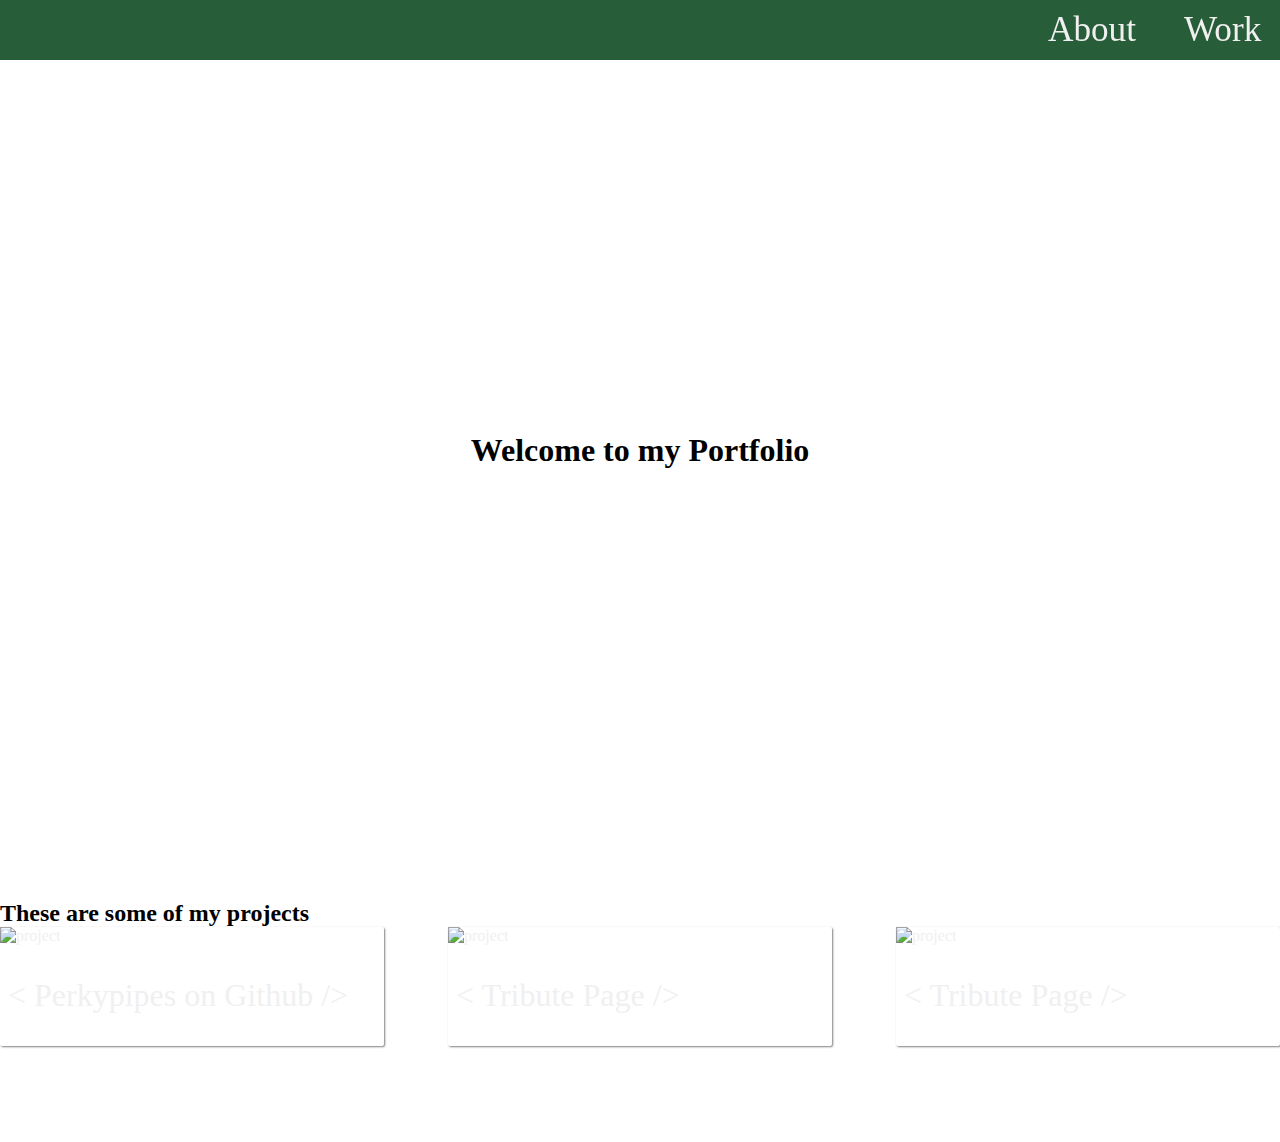
==== index.html @ 0983936a "got all test passing" ====
<!DOCTYPE html>
<html lang="en">
  <head>
    <meta charset="UTF-8" />
    <meta name="viewport" content="width=device-width, initial-scale=1.0" />
    <meta http-equiv="X-UA-Compatible" content="ie=edge" />
    <link
      rel="stylesheet"
      href="https://cdnjs.cloudflare.com/ajax/libs/animate.css/3.7.2/animate.min.css"
    />
    <link href="style.css" rel="stylesheet" />
    <title>Piper's Personal Portfolio</title>
  </head>
  <body>
    <nav id="navbar">
      <ul id="navlist">
        <li>
          <a href="#welcome-section">About</a>
        </li>
        <li>
          <a href="#projects">Work</a>
        </li>
        <li>
          <a href="#contact">Contact</a>
        </li>
      </ul>
    </nav>
    <section id="welcome-section">
      <h1 class="animated zoomInDown">Welcome to my Portfolio</h1>
    </section>
    <section id="projects">
      <h2 class="projects">These are some of my projects</h2>
      <div class="projects-grid">
        <a
          id="profile-link"
          href="https://github.com/perkypipes"
          target="_blank"
          class="project project-tile"
        >
          <img
            class="project-image"
            src="https://avatars3.githubusercontent.com/u/29435356?s=460&v=4"
            alt="project"
          />
          <p class="project-title">
            <span class="code">&lt;</span>
            Perkypipes on Github
            <span class="code">&#47;&gt;</span>
          </p>
        </a>
        <a
          href="https://codepen.io/freeCodeCamp/full/zNqgVx"
          target="_blank"
          class="project project-tile"
        >
          <img
            class="project-image"
            src="https://raw.githubusercontent.com/freeCodeCamp/cdn/master/build/testable-projects-fcc/images/tribute.jpg"
            alt="project"
          />
          <p class="project-title">
            <span class="code">&lt;</span>
            Tribute Page
            <span class="code">&#47;&gt;</span>
          </p>
        </a>
        <a
          href="https://codepen.io/freeCodeCamp/full/zNqgVx"
          target="_blank"
          class="project project-tile"
        >
          <img
            class="project-image"
            src="https://raw.githubusercontent.com/freeCodeCamp/cdn/master/build/testable-projects-fcc/images/tribute.jpg"
            alt="project"
          />
          <p class="project-title">
            <span class="code">&lt;</span>
            Tribute Page
            <span class="code">&#47;&gt;</span>
          </p>
        </a>
      </div>
    </section>
    <section id="contact"></section>
    <script src="https://cdn.freecodecamp.org/testable-projects-fcc/v1/bundle.js"></script>
  </body>
</html>
---- style.css ----
*{
    margin: 0px;
}

nav {
    display: flex;
    justify-content: flex-end;
    position: fixed;
    align-items: center;
    width: 100%;
    height: 60px;
    background-color: #275d38;
}

#navlist {
    display: flex;    
    list-style: none;
    width: 20%;
}

#navlist a {
   display: block;
    font-size: 2.2rem;
    padding: 1.5rem;
}

#navlist a:hover {
    background: #45562d;
}

a {
    text-decoration: none;
    color: #f0f0f0;
}
li {
    font-size:1.75rem;
    color: #fff;
}

#welcome-section {
    width: 100%;
    height: 100vh;
    display: flex;
    align-items: center;
    justify-content: center;
}

.projects-grid {
  display: grid;
  grid-template-columns: repeat(auto-fit, minmax(320px, 1fr));
  grid-gap: 4rem;
  width: 100%;
  max-width: 1280px;
  margin: 0 auto;
  margin-bottom: 6rem;
}

.project {
  background: var(--main-gray);
  box-shadow: 1px 1px 2px rgba(0, 0, 0, 0.5);
  border-radius: 2px;
}

.project-title {
  font-size: 2rem;
  padding: 2rem 0.5rem;
}

.project-image {
    height: calc(100% - 6.8rem);
    width: 100%;
    object-fit: cover;
}
@media (max-width: 28.75em) {
    .projects-section-header {
        font-size: 4rem;
    }
}
    /*https://codepen.io/freeCodeCamp/pen/zNBOYG?editors=1100
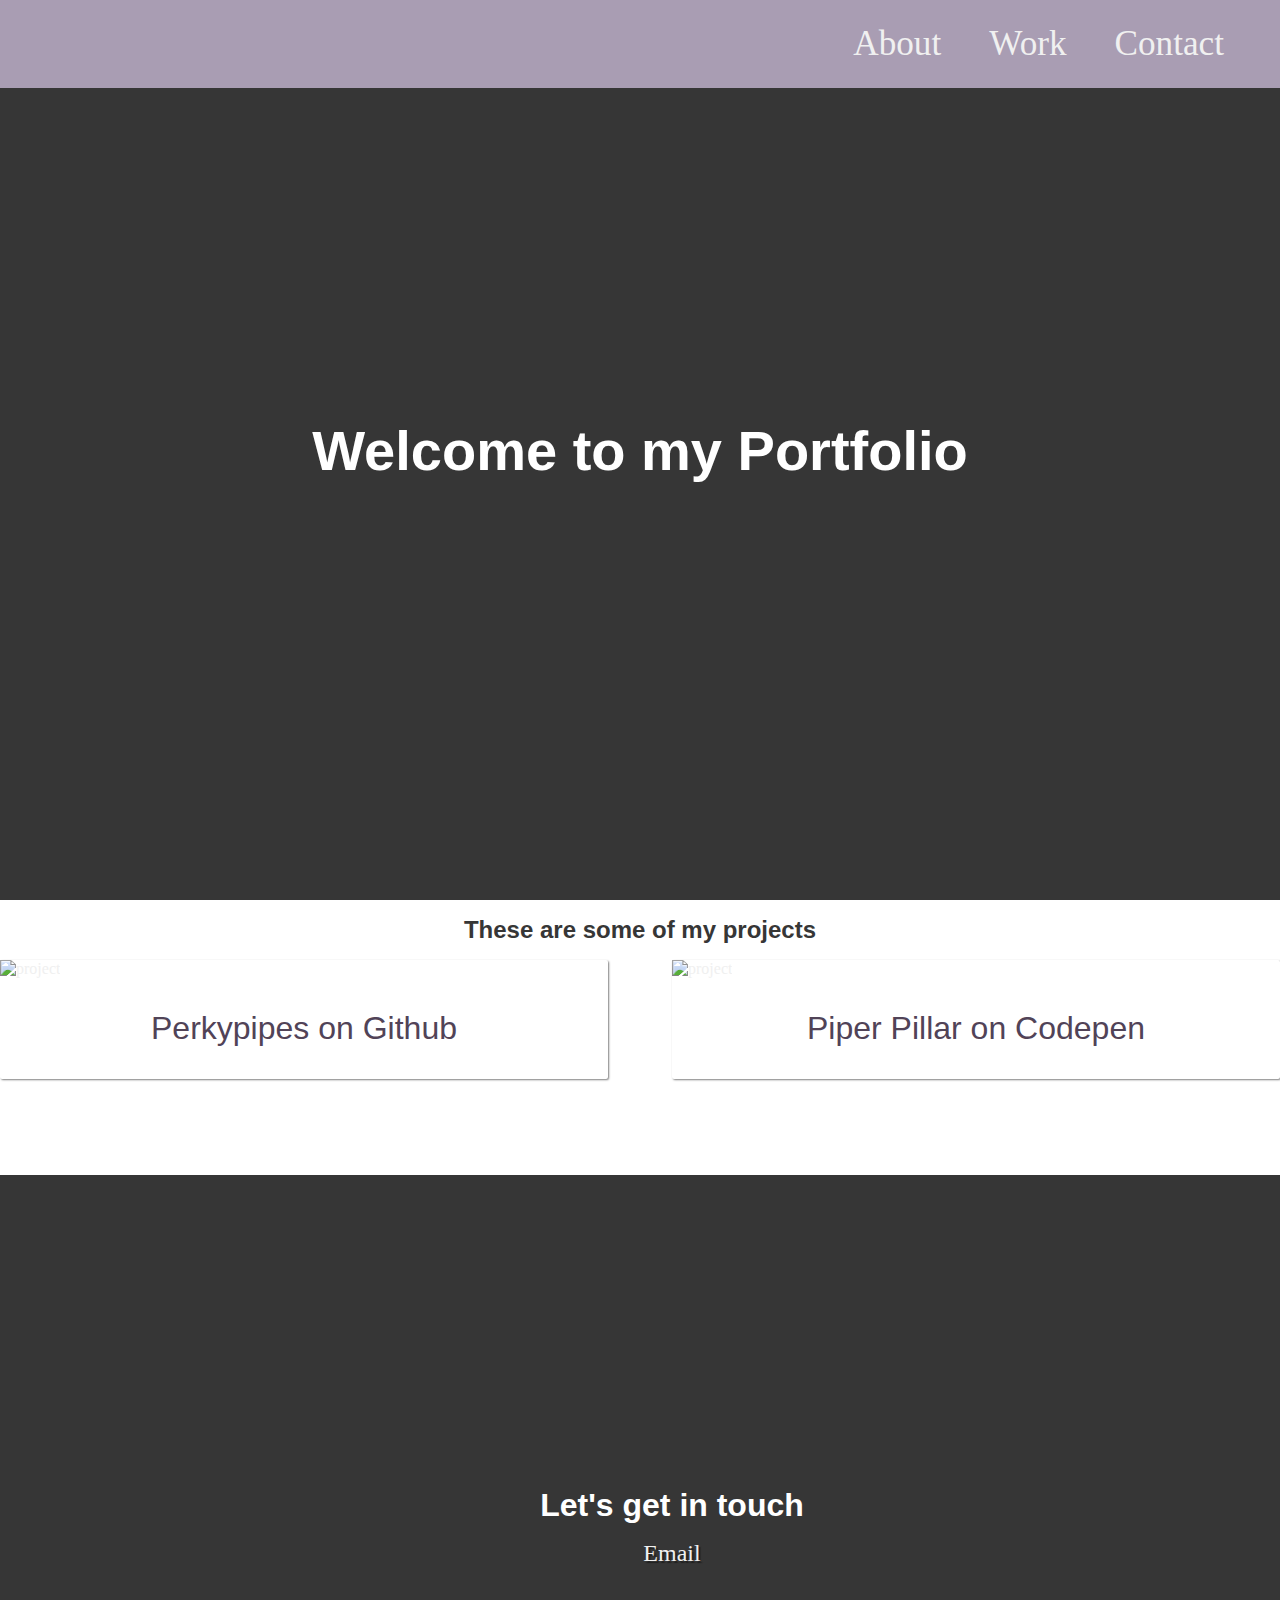
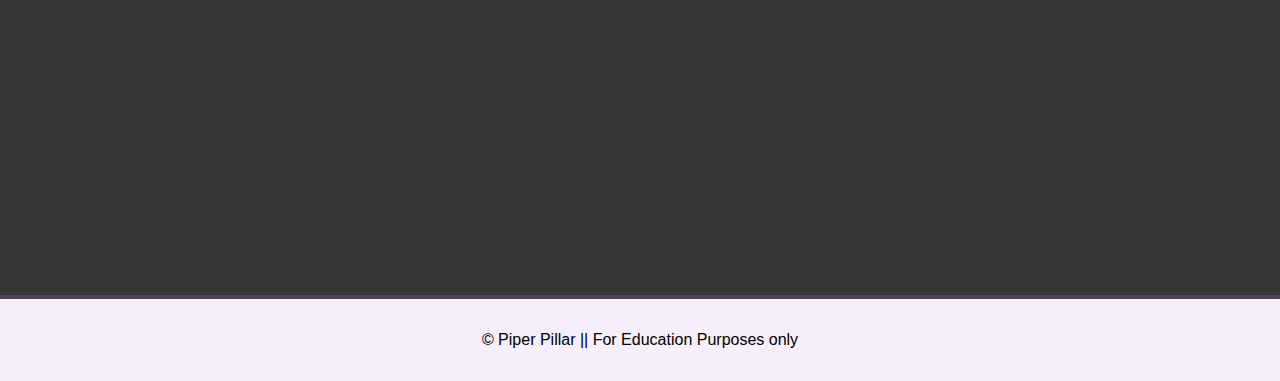
==== commit 52456d72: "made it pretty" ====
--- a/index.html
+++ b/index.html
@@ -28,7 +28,7 @@
     <section id="welcome-section">
       <h1 class="animated zoomInDown">Welcome to my Portfolio</h1>
     </section>
-    <section id="projects">
+    <section id="projects-section">
       <h2 class="projects">These are some of my projects</h2>
       <div class="projects-grid">
         <a
@@ -43,9 +43,9 @@
             alt="project"
           />
           <p class="project-title">
-            <span class="code">&lt;</span>
+            <span class="code"></span>
             Perkypipes on Github
-            <span class="code">&#47;&gt;</span>
+            <span class="code"></span>
           </p>
         </a>
         <a
@@ -55,34 +55,25 @@
         >
           <img
             class="project-image"
-            src="https://raw.githubusercontent.com/freeCodeCamp/cdn/master/build/testable-projects-fcc/images/tribute.jpg"
+            src="https://gravatar.com/avatar/61b0494051edd5d6690ead019b2d6138?s=512&d=https://static.codepen.io/assets/avatars/user-avatar-512x512-6e240cf350d2f1cc07c2bed234c3a3bb5f1b237023c204c782622e80d6b212ba.png"
             alt="project"
           />
           <p class="project-title">
-            <span class="code">&lt;</span>
-            Tribute Page
-            <span class="code">&#47;&gt;</span>
-          </p>
-        </a>
-        <a
-          href="https://codepen.io/freeCodeCamp/full/zNqgVx"
-          target="_blank"
-          class="project project-tile"
-        >
-          <img
-            class="project-image"
-            src="https://raw.githubusercontent.com/freeCodeCamp/cdn/master/build/testable-projects-fcc/images/tribute.jpg"
-            alt="project"
-          />
-          <p class="project-title">
-            <span class="code">&lt;</span>
-            Tribute Page
-            <span class="code">&#47;&gt;</span>
+            <span class="code"></span>
+            Piper Pillar on Codepen
+            <span class="code"></span>
           </p>
         </a>
       </div>
     </section>
-    <section id="contact"></section>
+    <section id="contact" class="contact-section">
+      <h2>Let's get in touch</h2>
+      <a href="#" target="_blank" class="btn contact-details">Email</a>
+    </section>
+
+    <footer>
+      &copy; Piper Pillar || For Education Purposes only 
+    </footer>
     <script src="https://cdn.freecodecamp.org/testable-projects-fcc/v1/bundle.js"></script>
   </body>
 </html>
--- a/style.css
+++ b/style.css
@@ -3,19 +3,18 @@
 }
 
 nav {
-    display: flex;
-    justify-content: flex-end;
-    position: fixed;
-    align-items: center;
-    width: 100%;
-    height: 60px;
-    background-color: #275d38;
+  display: flex;
+  justify-content: flex-end;
+  position: fixed;
+  width: 100%;
+  background-color: #a99db3;
 }
+
 
 #navlist {
     display: flex;    
     list-style: none;
-    width: 20%;
+    margin-right: 2rem;
 }
 
 #navlist a {
@@ -25,7 +24,8 @@
 }
 
 #navlist a:hover {
-    background: #45562d;
+    background: #514357;
+    
 }
 
 a {
@@ -43,6 +43,10 @@
     display: flex;
     align-items: center;
     justify-content: center;
+    font-family: Arial, Helvetica, sans-serif;
+    font-size: 1.75rem;
+    color: #fff;
+    background-color: #363636
 }
 
 .projects-grid {
@@ -53,6 +57,15 @@
   max-width: 1280px;
   margin: 0 auto;
   margin-bottom: 6rem;
+
+}
+
+.projects {
+    text-align: center;
+    padding: 1rem;
+    font-family: Arial, Helvetica, sans-serif;
+    font-size: 1.5rem;
+    color: #363636;
 }
 
 .project {
@@ -64,6 +77,9 @@
 .project-title {
   font-size: 2rem;
   padding: 2rem 0.5rem;
+  color: #514357;
+  font-family: Arial, Helvetica, sans-serif;
+  text-align: center;
 }
 
 .project-image {
@@ -76,4 +92,44 @@
         font-size: 4rem;
     }
 }
+
+.contact-section {
+    display: flex;
+    flex-direction: column;
+    justify-content: center;
+    align-items: center;
+    text-align: center;
+    width: 100%;
+    height: 80vh;
+    padding: 0 2rem;
+    background: #363636;
+}
+
+h2 {
+    font-size: 2rem;
+    color: #fff;
+    font-family: Arial, Helvetica, sans-serif;
+}
+
+
+.contact-details {
+    font-size: 1.5rem;
+    text-shadow: 2px 2px 1px #1f1f1f;
+    transition: transform 0.3s ease-out;
+}
+
+.btn {
+    display: inline-block;
+    padding: 1rem 2rem;
+    border-radius: 2px;
+}
+
+footer {
+    display: flex;
+    justify-content: space-evenly;
+    padding: 2rem;
+    background: #f6eefa;
+    border-top: 4px solid #514357;
+    font-family: Arial, Helvetica, sans-serif;
+}
     /*https://codepen.io/freeCodeCamp/pen/zNBOYG?editors=1100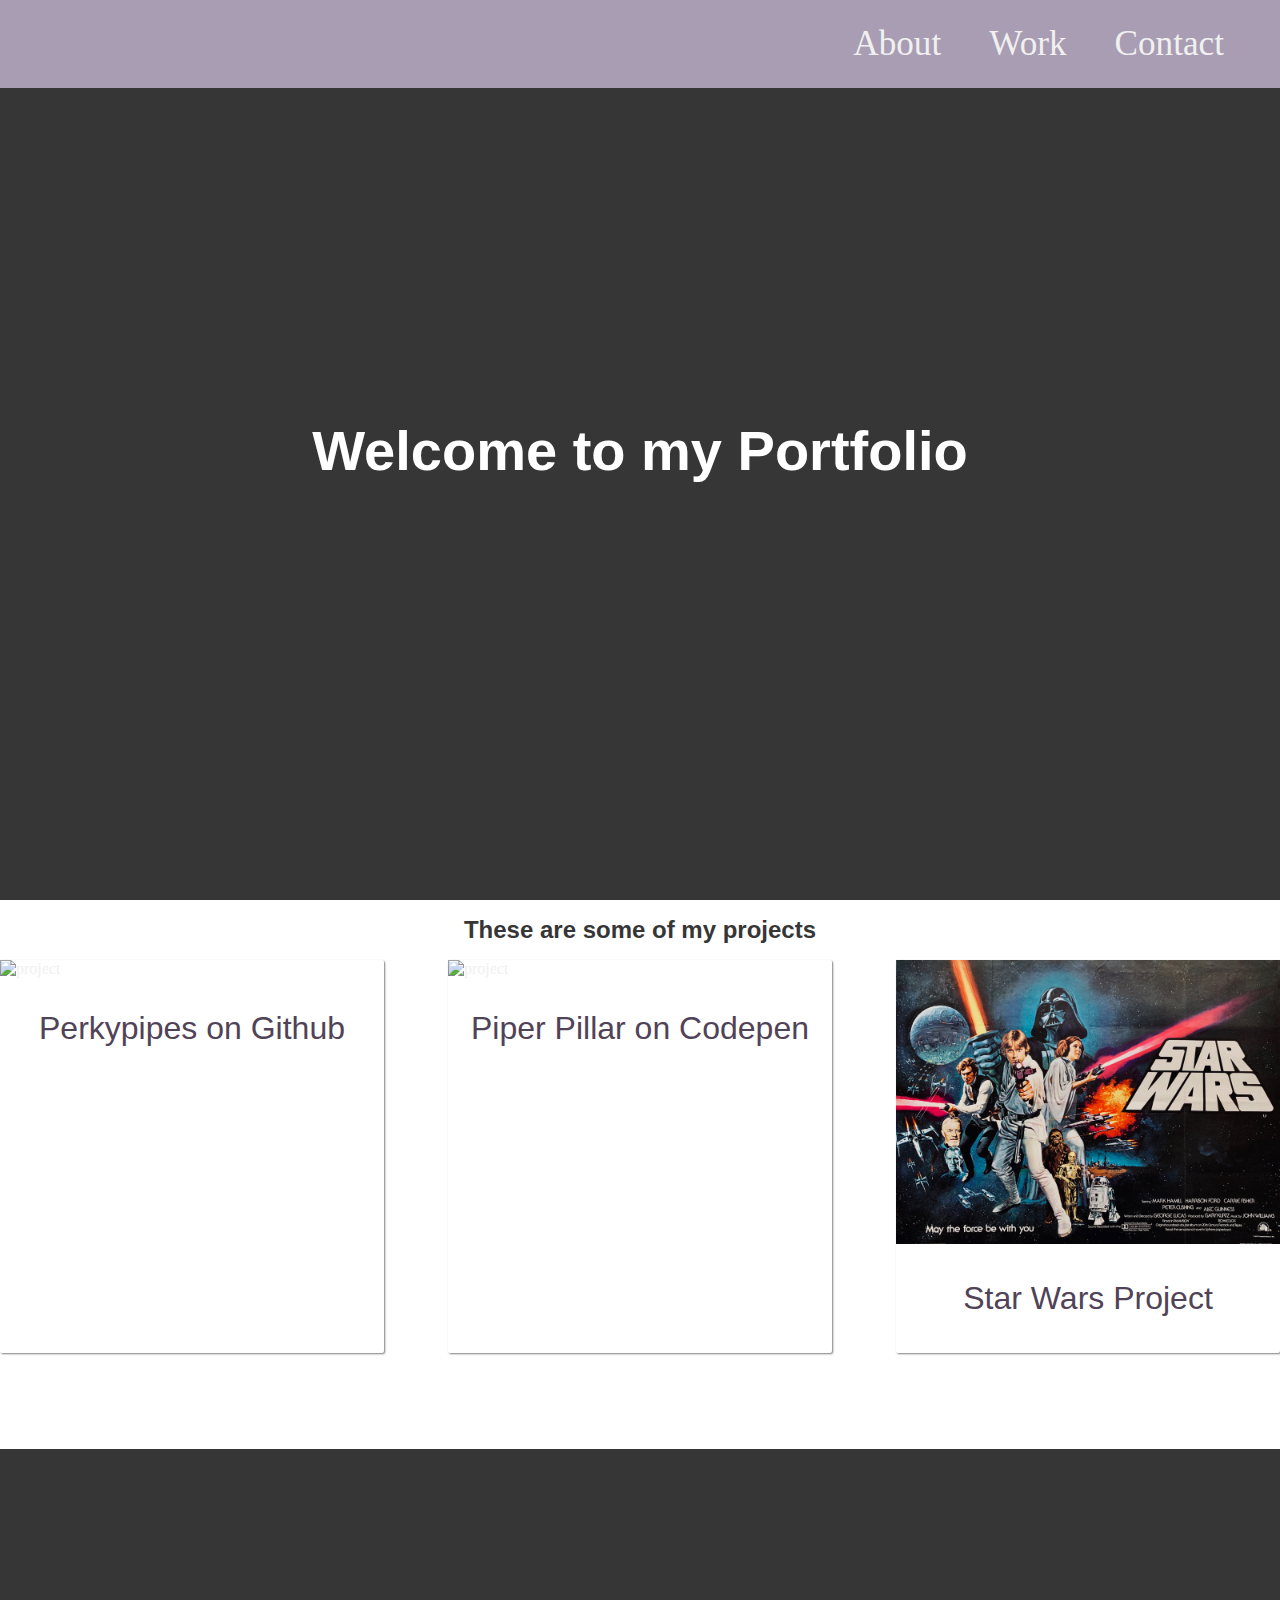
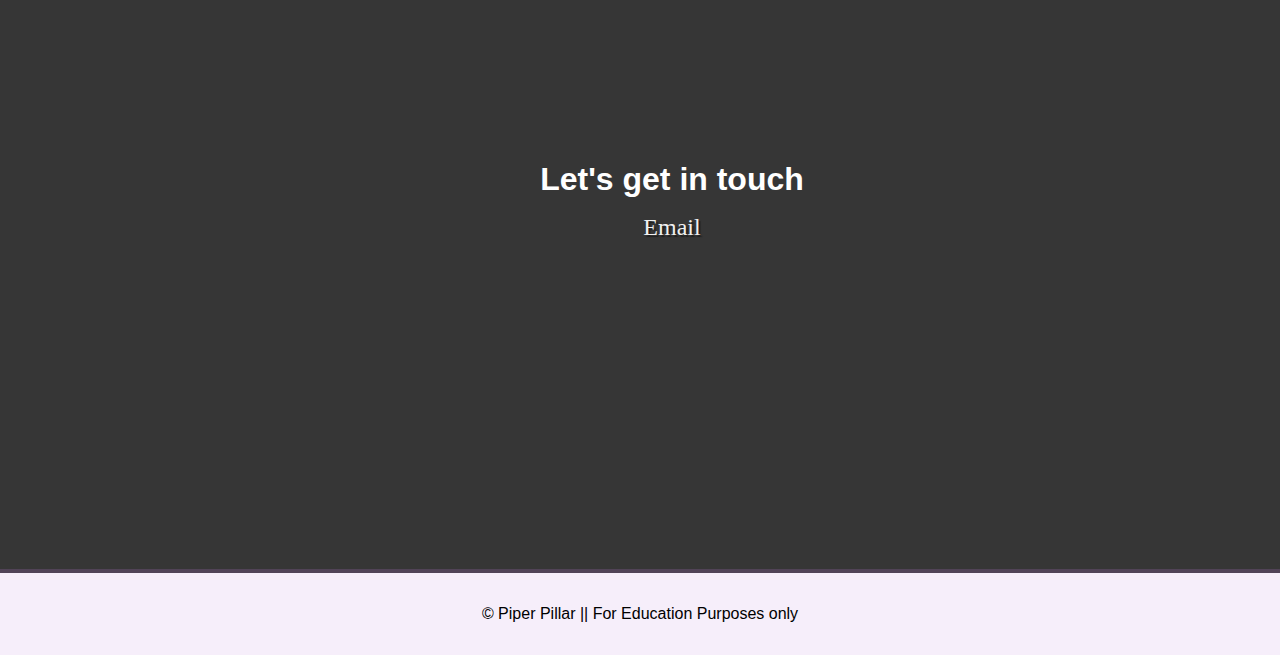
==== commit e5a9db2b: "added starwars characters page" ====
--- a/index.html
+++ b/index.html
@@ -8,7 +8,7 @@
       rel="stylesheet"
       href="https://cdnjs.cloudflare.com/ajax/libs/animate.css/3.7.2/animate.min.css"
     />
-    <link href="style.css" rel="stylesheet" />
+    <link href="styles/style.css" rel="stylesheet" />
     <title>Piper's Personal Portfolio</title>
   </head>
   <body>
@@ -28,7 +28,7 @@
     <section id="welcome-section">
       <h1 class="animated zoomInDown">Welcome to my Portfolio</h1>
     </section>
-    <section id="projects-section">
+    <section id="projects">
       <h2 class="projects">These are some of my projects</h2>
       <div class="projects-grid">
         <a
@@ -64,6 +64,22 @@
             <span class="code"></span>
           </p>
         </a>
+        <a
+          href="/starwars.html"
+          target="_blank"
+          class="project project-tile"
+        >
+          <img
+            class="project-image"
+            src="/images/starwars.jpeg"
+            alt="project"
+          />
+          <p class="project-title">
+            <span class="code"></span>
+            Star Wars Project
+            <span class="code"></span>
+          </p>
+        </a>
       </div>
     </section>
     <section id="contact" class="contact-section">
@@ -74,6 +90,5 @@
     <footer>
       &copy; Piper Pillar || For Education Purposes only 
     </footer>
-    <script src="https://cdn.freecodecamp.org/testable-projects-fcc/v1/bundle.js"></script>
   </body>
 </html>
--- a/styles/style.css
+++ b/styles/style.css
@@ -0,0 +1,135 @@
+*{
+    margin: 0px;
+}
+
+nav {
+  display: flex;
+  justify-content: flex-end;
+  position: fixed;
+  width: 100%;
+  background-color: #a99db3;
+}
+
+
+#navlist {
+    display: flex;    
+    list-style: none;
+    margin-right: 2rem;
+}
+
+#navlist a {
+   display: block;
+    font-size: 2.2rem;
+    padding: 1.5rem;
+}
+
+#navlist a:hover {
+    background: #514357;
+    
+}
+
+a {
+    text-decoration: none;
+    color: #f0f0f0;
+}
+li {
+    font-size:1.75rem;
+    color: #fff;
+}
+
+#welcome-section {
+    width: 100%;
+    height: 100vh;
+    display: flex;
+    align-items: center;
+    justify-content: center;
+    font-family: Arial, Helvetica, sans-serif;
+    font-size: 1.75rem;
+    color: #fff;
+    background-color: #363636
+}
+
+.projects-grid {
+  display: grid;
+  grid-template-columns: repeat(auto-fit, minmax(320px, 1fr));
+  grid-gap: 4rem;
+  width: 100%;
+  max-width: 1280px;
+  margin: 0 auto;
+  margin-bottom: 6rem;
+
+}
+
+.projects {
+    text-align: center;
+    padding: 1rem;
+    font-family: Arial, Helvetica, sans-serif;
+    font-size: 1.5rem;
+    color: #363636;
+}
+
+.project {
+  background: var(--main-gray);
+  box-shadow: 1px 1px 2px rgba(0, 0, 0, 0.5);
+  border-radius: 2px;
+}
+
+.project-title {
+  font-size: 2rem;
+  padding: 2rem 0.5rem;
+  color: #514357;
+  font-family: Arial, Helvetica, sans-serif;
+  text-align: center;
+}
+
+.project-image {
+    height: calc(100% - 6.8rem);
+    width: 100%;
+    object-fit: cover;
+}
+@media (max-width: 28.75em) {
+    .projects-section-header {
+        font-size: 4rem;
+    }
+}
+
+.contact-section {
+    display: flex;
+    flex-direction: column;
+    justify-content: center;
+    align-items: center;
+    text-align: center;
+    width: 100%;
+    height: 80vh;
+    padding: 0 2rem;
+    background: #363636;
+}
+
+h2 {
+    font-size: 2rem;
+    color: #fff;
+    font-family: Arial, Helvetica, sans-serif;
+}
+
+
+.contact-details {
+    font-size: 1.5rem;
+    text-shadow: 2px 2px 1px #1f1f1f;
+    transition: transform 0.3s ease-out;
+}
+
+.btn {
+    display: inline-block;
+    padding: 1rem 2rem;
+    border-radius: 2px;
+}
+
+footer {
+    display: flex;
+    justify-content: space-evenly;
+    padding: 2rem;
+    background: #f6eefa;
+    border-top: 4px solid #514357;
+    font-family: Arial, Helvetica, sans-serif;
+}
+    /*https://codepen.io/freeCodeCamp/pen/zNBOYG?editors=1100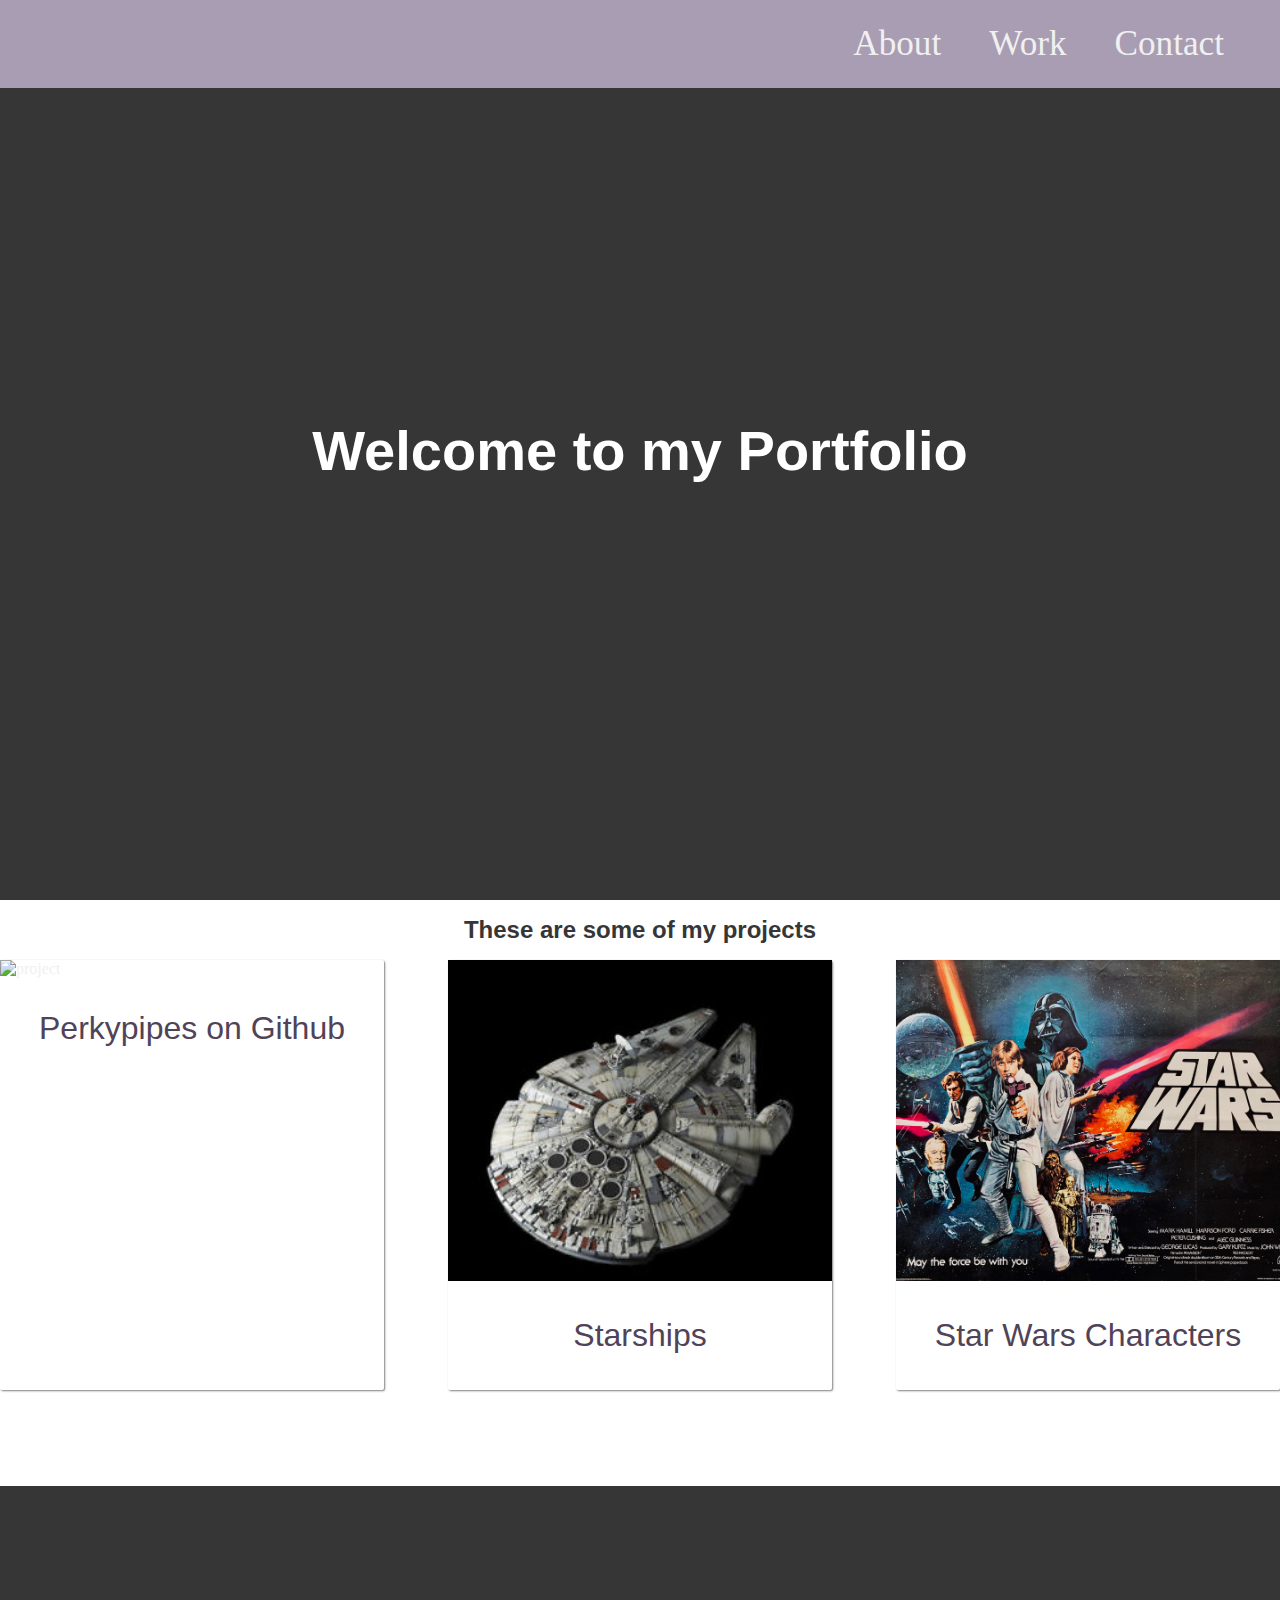
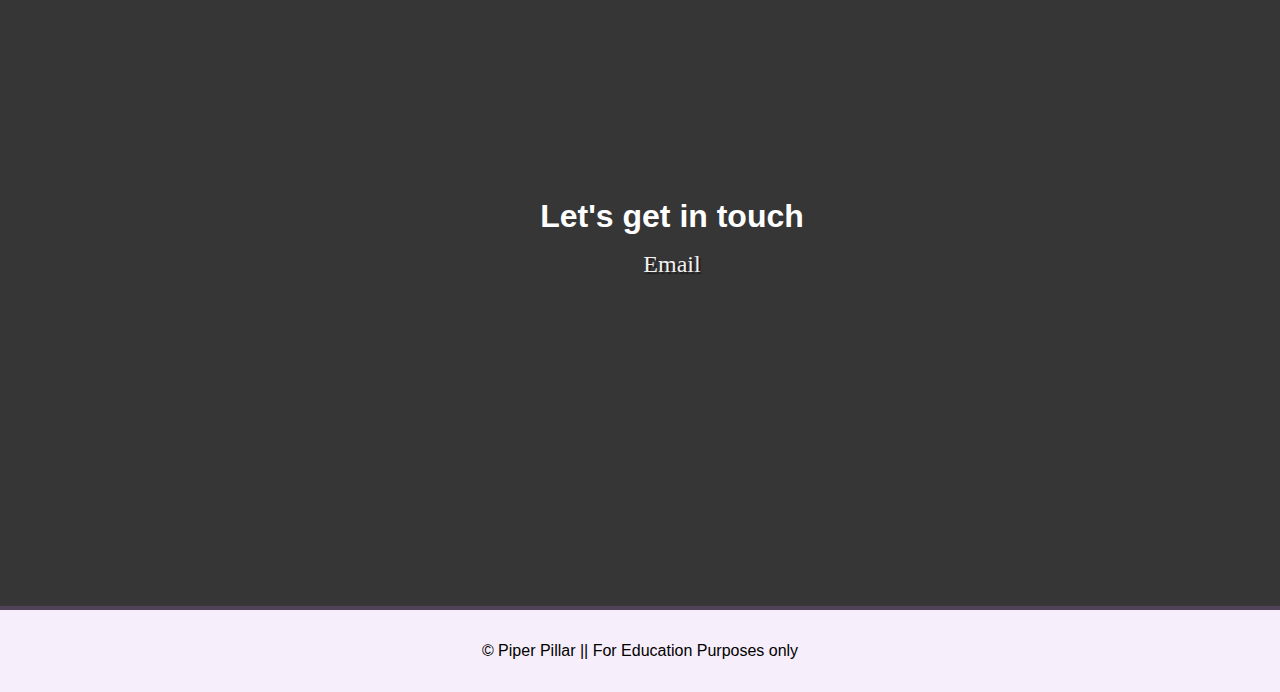
==== commit 3818f6d1: "updated w starships" ====
--- a/index.html
+++ b/index.html
@@ -43,25 +43,21 @@
             alt="project"
           />
           <p class="project-title">
-            <span class="code"></span>
             Perkypipes on Github
-            <span class="code"></span>
           </p>
         </a>
         <a
-          href="https://codepen.io/freeCodeCamp/full/zNqgVx"
+          href="/starships.html"
           target="_blank"
           class="project project-tile"
         >
           <img
             class="project-image"
-            src="https://gravatar.com/avatar/61b0494051edd5d6690ead019b2d6138?s=512&d=https://static.codepen.io/assets/avatars/user-avatar-512x512-6e240cf350d2f1cc07c2bed234c3a3bb5f1b237023c204c782622e80d6b212ba.png"
             alt="project"
+            src="/images/milleniumfalcon.jpeg"
           />
           <p class="project-title">
-            <span class="code"></span>
-            Piper Pillar on Codepen
-            <span class="code"></span>
+            Starships
           </p>
         </a>
         <a
@@ -75,9 +71,7 @@
             alt="project"
           />
           <p class="project-title">
-            <span class="code"></span>
-            Star Wars Project
-            <span class="code"></span>
+            Star Wars Characters
           </p>
         </a>
       </div>
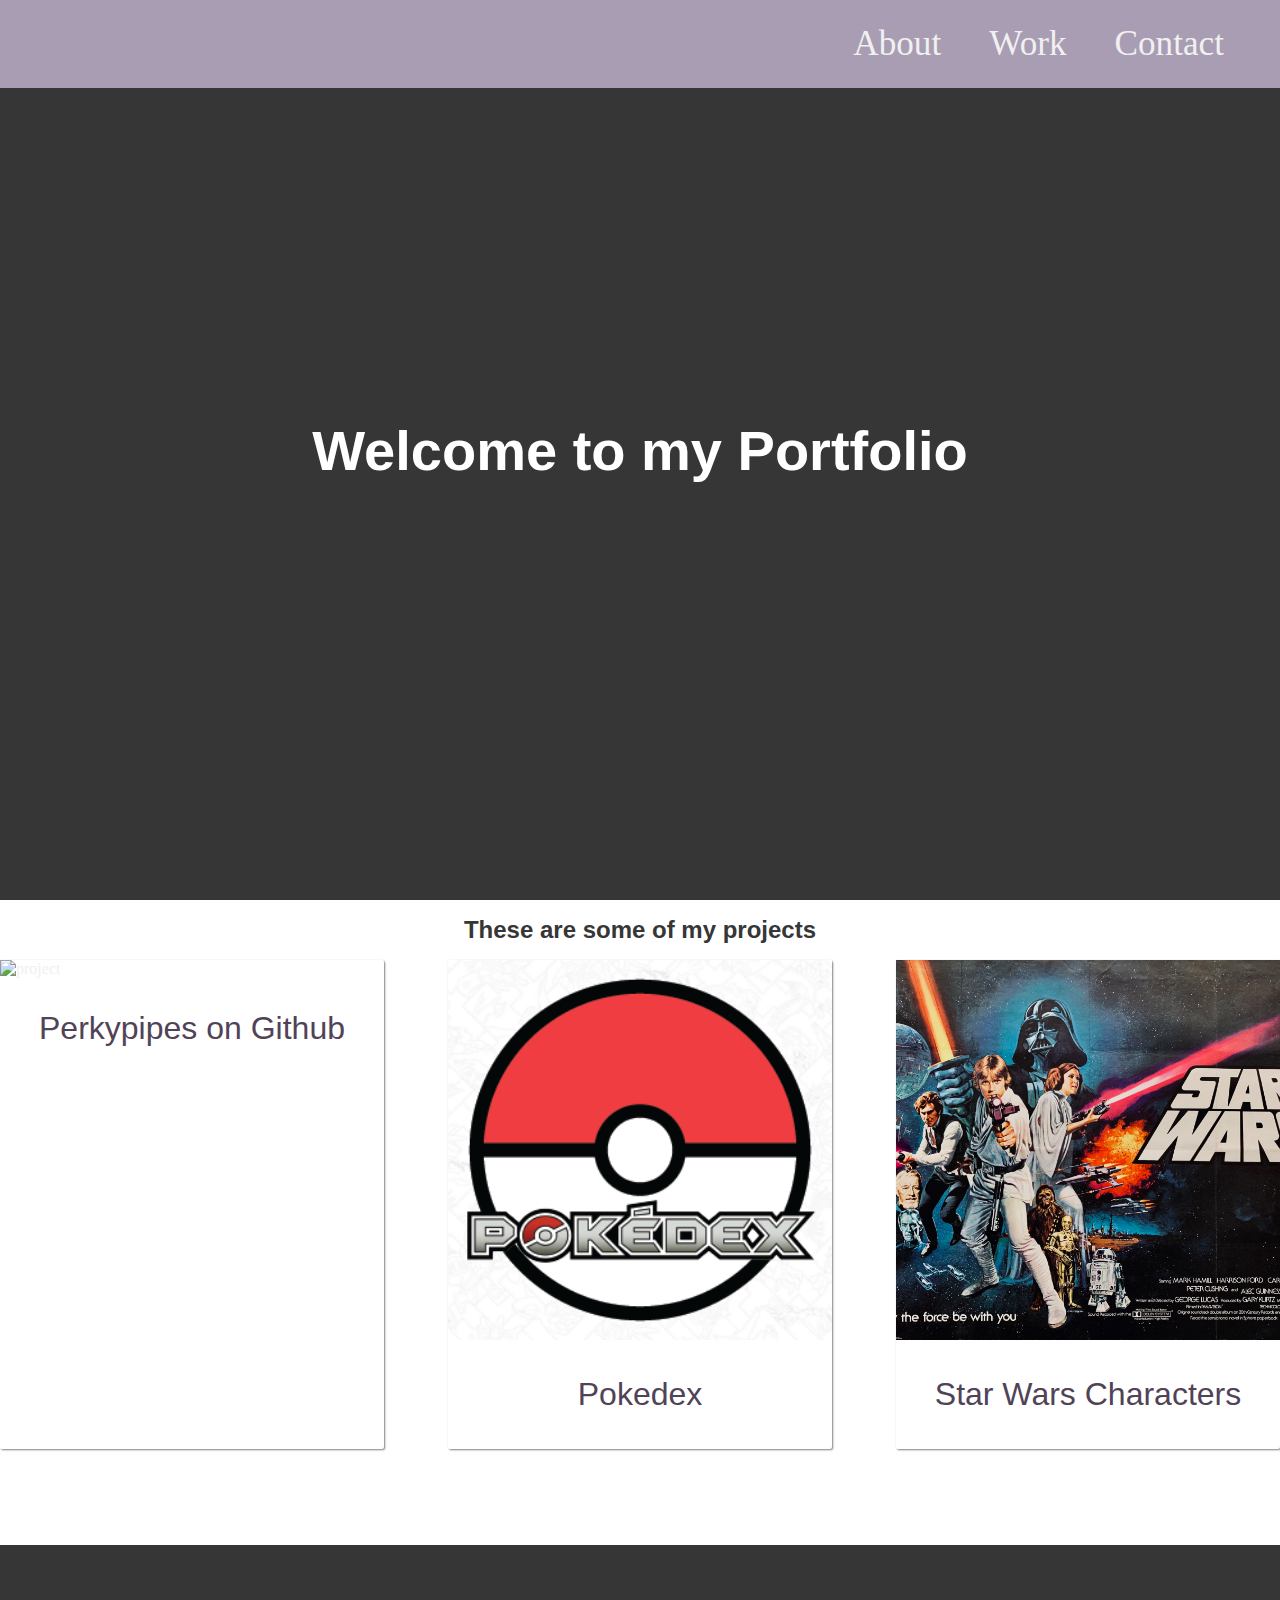
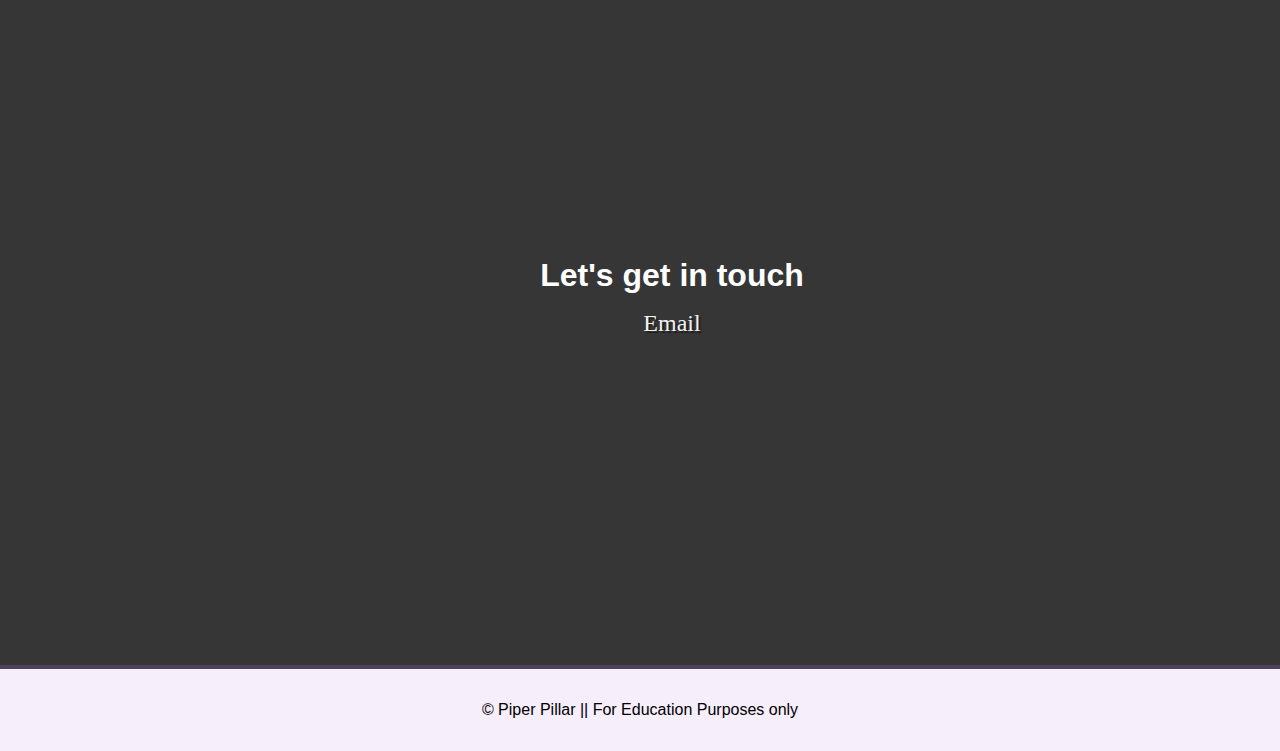
==== commit 8181173f: "added tile on frontpage added header edited error messages" ====
--- a/index.html
+++ b/index.html
@@ -47,17 +47,17 @@
           </p>
         </a>
         <a
-          href="/starships.html"
+          href="/pokemon.html"
           target="_blank"
           class="project project-tile"
         >
           <img
             class="project-image"
             alt="project"
-            src="/images/milleniumfalcon.jpeg"
+            src="/images/pokedex-tile.png"
           />
           <p class="project-title">
-            Starships
+            Pokedex
           </p>
         </a>
         <a
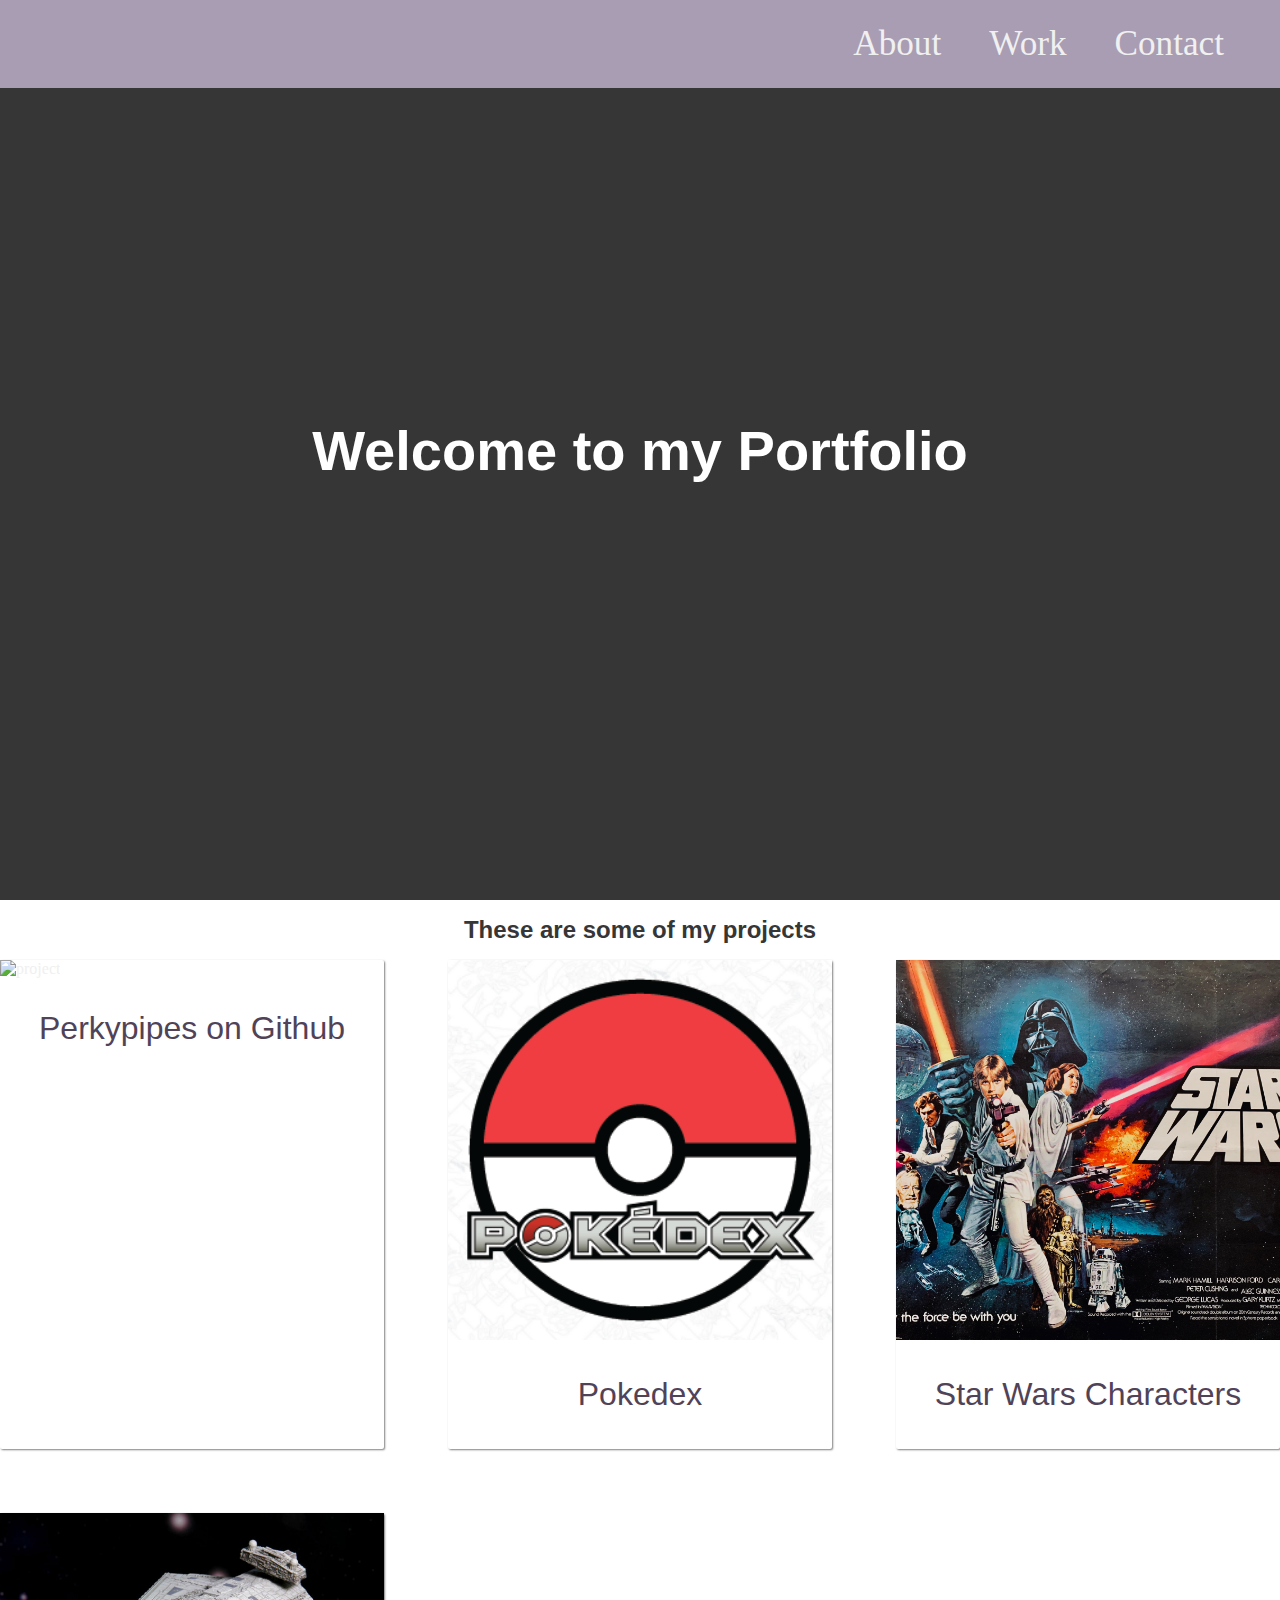
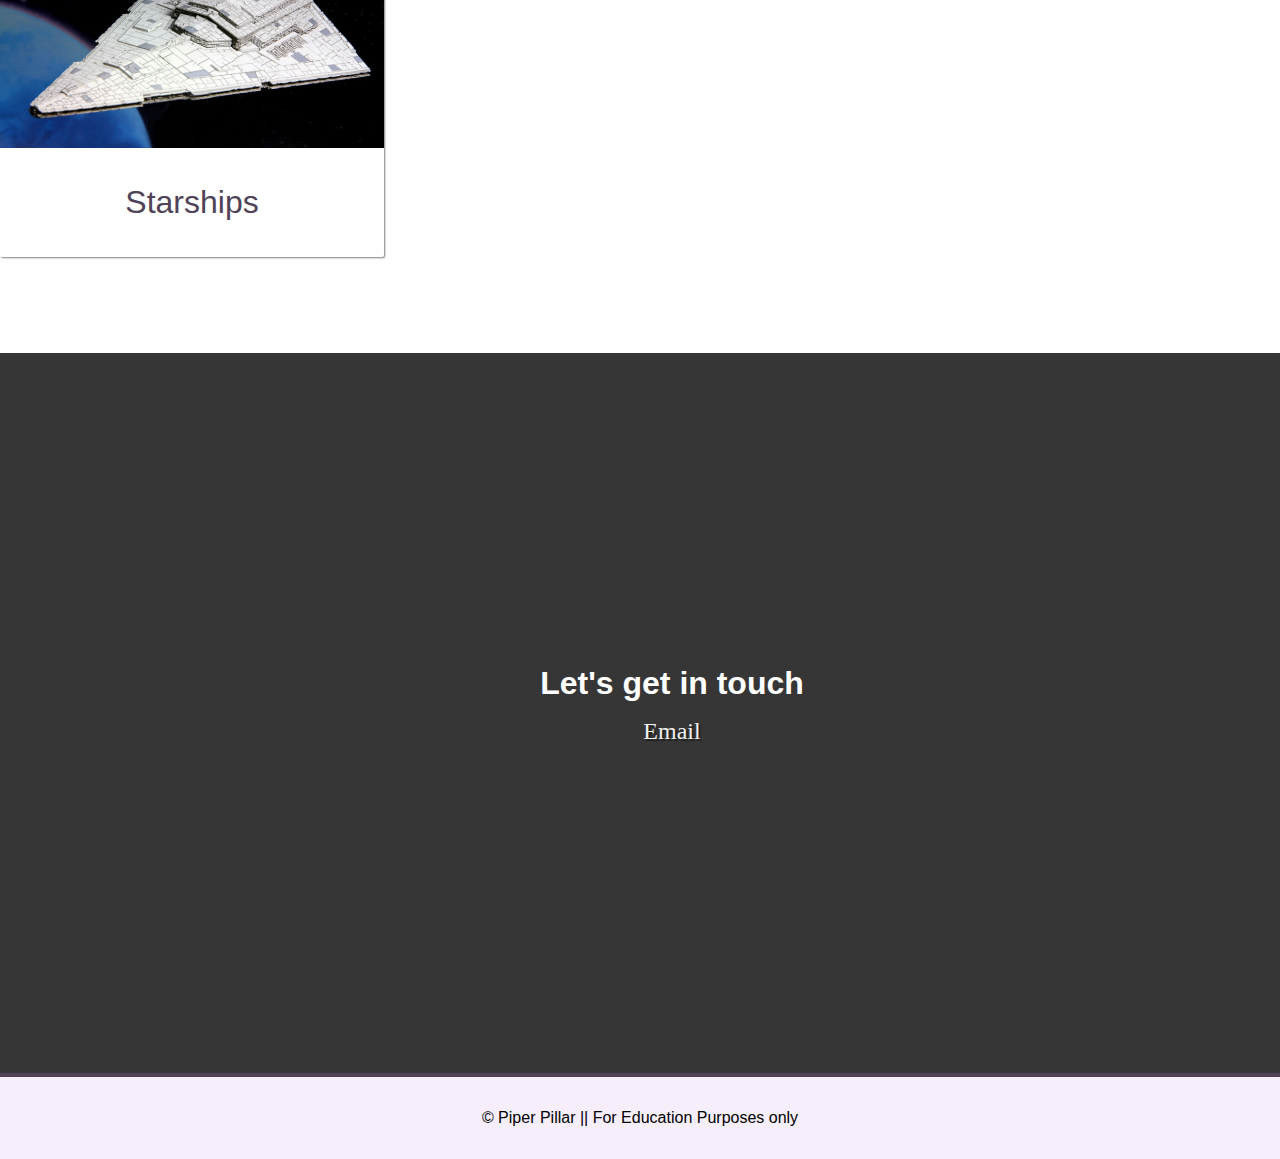
==== commit 31f9251b: "fixed up most things" ====
--- a/index.html
+++ b/index.html
@@ -9,6 +9,7 @@
       href="https://cdnjs.cloudflare.com/ajax/libs/animate.css/3.7.2/animate.min.css"
     />
     <link href="styles/style.css" rel="stylesheet" />
+    <link rel='icon' href='/images/mainfavicon.ico' type='image/ico'/>
     <title>Piper's Personal Portfolio</title>
   </head>
   <body>
@@ -74,6 +75,20 @@
             Star Wars Characters
           </p>
         </a>
+        <a
+          href="/starships.html"
+          target="_blank"
+          class="project project-tile"
+        >
+          <img
+            class="project-image"
+            src="/images/starship.jpg"
+            alt="project"
+          />
+          <p class="project-title">
+            Starships
+          </p>
+        </a>
       </div>
     </section>
     <section id="contact" class="contact-section">
